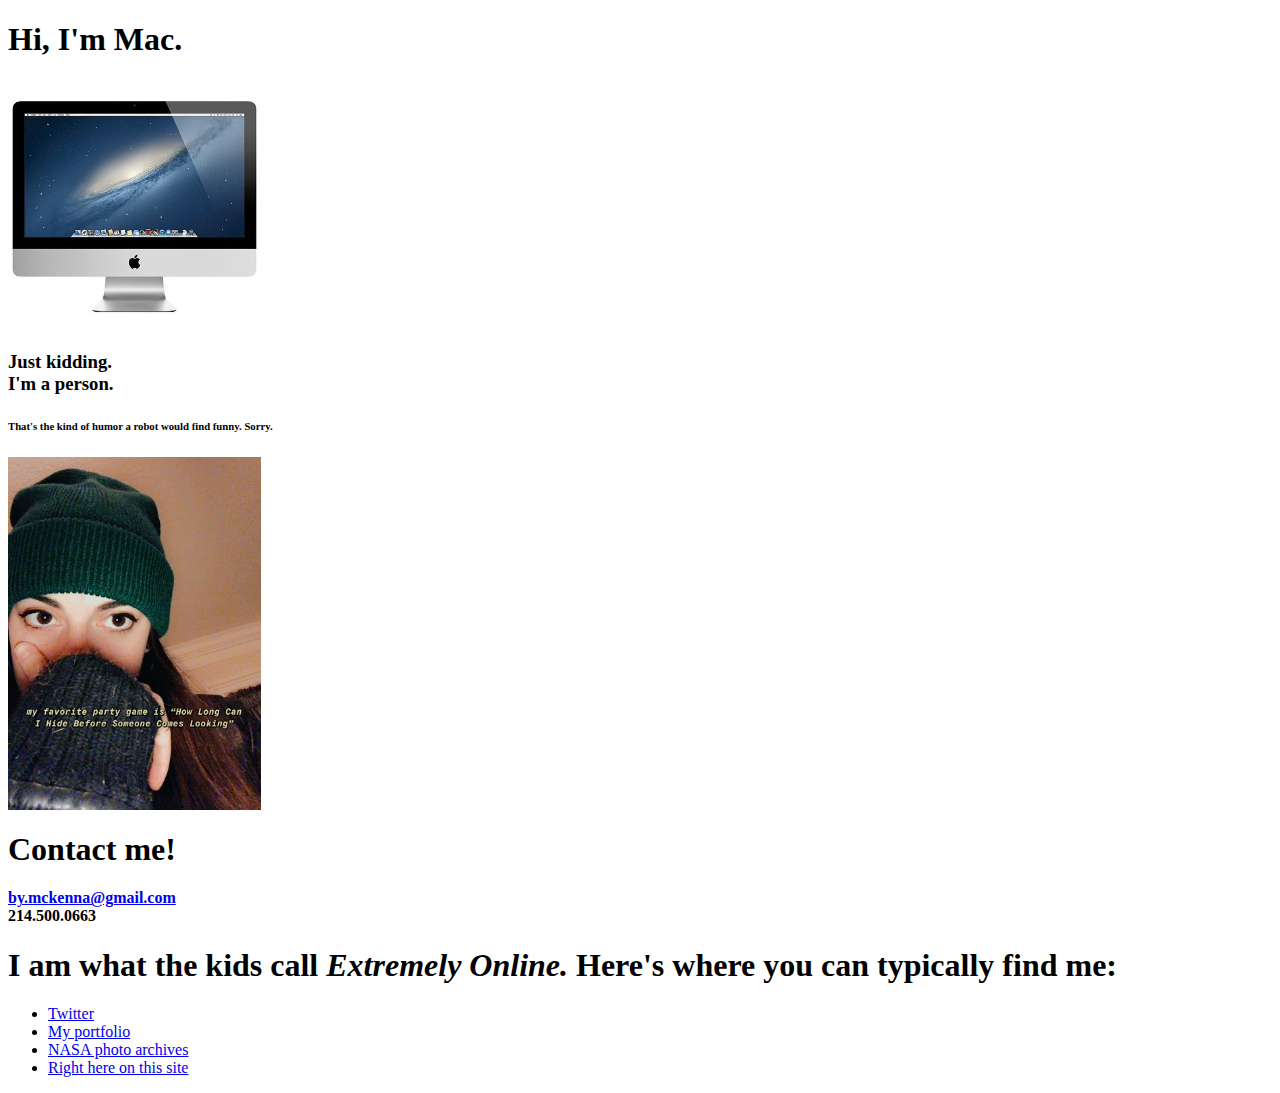
==== index.html @ 70e38996 "fixed index" ====
<!DOCTYPE html PUBLIC "-//W3C//DTD XHTML 1.0 Transitional//EN"
   "http://www.w3.org/TR/xhtml1/DTD/xhtml1-transitional.dtd">

<html xmlns="http://www.w3.org/1999/xhtml">
  <head>
    <title>Mac Blair</title>
    <meta http-equiv="content-type"
		content="text/html;charset=utf-8" />
  </head>
  <body>
    <h1>Hi, I'm Mac.</h1>
      <p><img width="20%" src="maccomputer.jpeg" alt="A Mac computer."/></p>
      <h3>Just kidding.<br/>
          I'm a person.
      </h3>
      <h6>That's the kind of humor a robot would find funny. Sorry.
      </h6>
    <p><a href="mailto:by.mckenna@gmail.com"><img width="20%" src="picofme.jpeg" alt="Me in a beanie. Caption says that my favorite party game is hiding. No seeking allowed."/></a></p>
    <h1>Contact me!</h1>
      <h4><a href="mailto:by.mckenna@gmail.com">by.mckenna@gmail.com</a><br/>
          214.500.0663
      </h4>
    <h1>I am what the kids call <em>Extremely Online.</em> Here's where you can typically find me:</h1>
      <ul>
        <li><a href="https://www.twitter.com/macblairlife">Twitter</a></li>
        <li><a href="http://www.macblairlife.com">My portfolio</a></li>
        <li><a href="https://www.nasa.gov/multimedia/imagegallery/index.html">NASA photo archives</a></li>
        <li><a href="old_index.html">Right here on this site</a></li>
      </ul>
  </body>
</html>
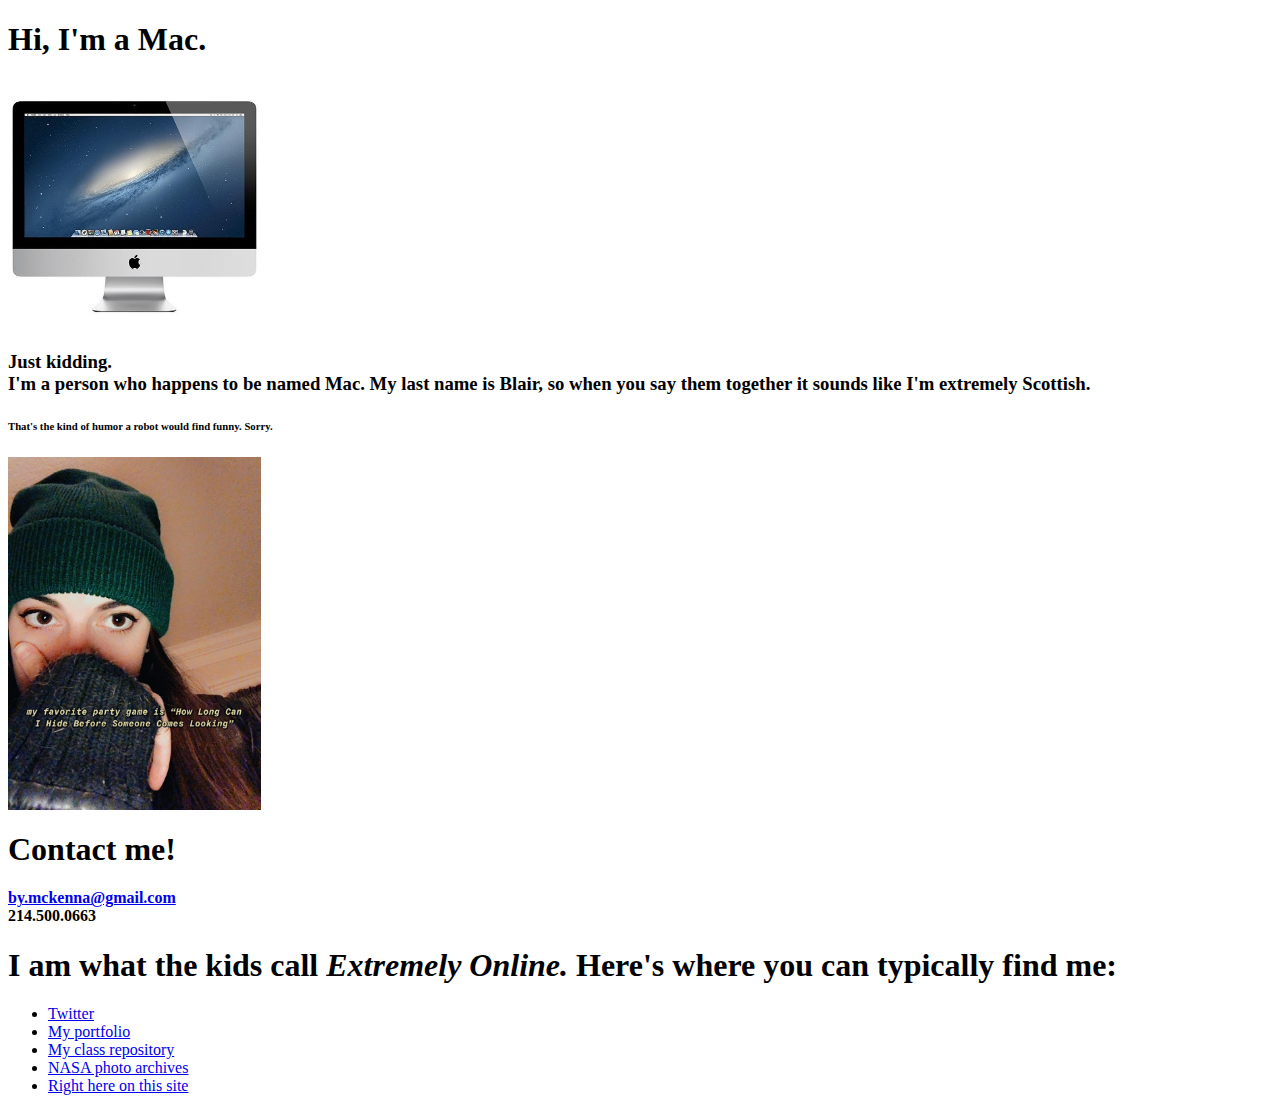
==== commit f83184f0: "added another link" ====
--- a/index.html
+++ b/index.html
@@ -8,10 +8,10 @@
 		content="text/html;charset=utf-8" />
   </head>
   <body>
-    <h1>Hi, I'm Mac.</h1>
+    <h1>Hi, I'm a Mac.</h1>
       <p><img width="20%" src="maccomputer.jpeg" alt="A Mac computer."/></p>
       <h3>Just kidding.<br/>
-          I'm a person.
+          I'm a person who happens to be named Mac. My last name is Blair, so when you say them together it sounds like I'm extremely Scottish.
       </h3>
       <h6>That's the kind of humor a robot would find funny. Sorry.
       </h6>
@@ -24,6 +24,7 @@
       <ul>
         <li><a href="https://www.twitter.com/macblairlife">Twitter</a></li>
         <li><a href="http://www.macblairlife.com">My portfolio</a></li>
+        <li><a href="https://github.com/J4502-SS19/mac-blair">My class repository</a></li>
         <li><a href="https://www.nasa.gov/multimedia/imagegallery/index.html">NASA photo archives</a></li>
         <li><a href="old_index.html">Right here on this site</a></li>
       </ul>
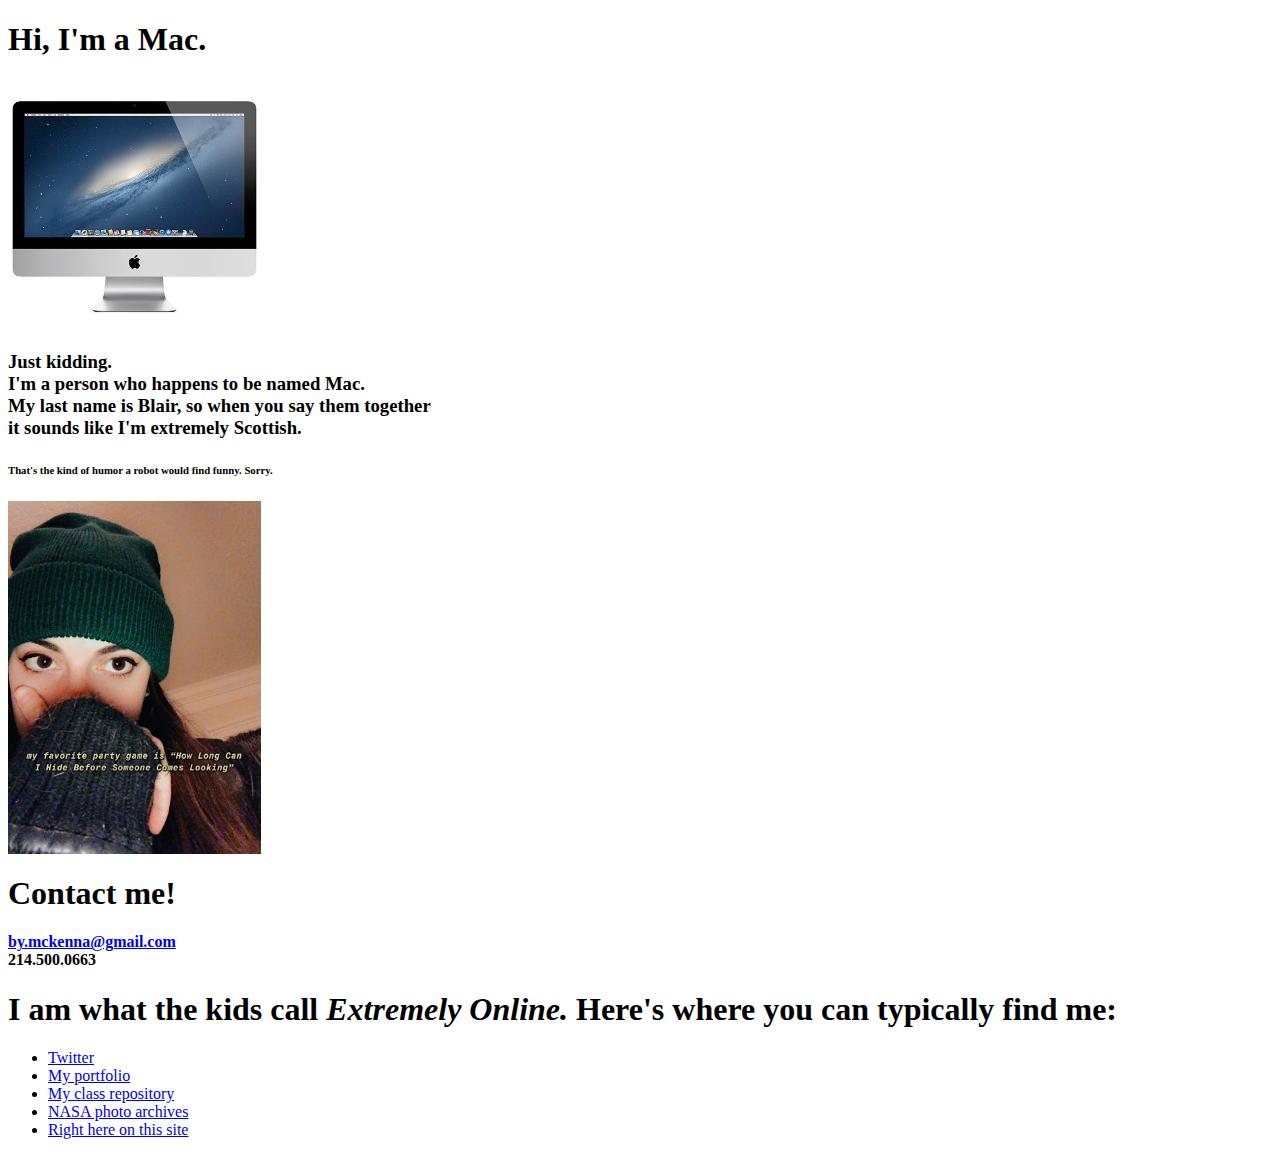
==== commit 992ca63b: "line breaks" ====
--- a/index.html
+++ b/index.html
@@ -11,7 +11,9 @@
     <h1>Hi, I'm a Mac.</h1>
       <p><img width="20%" src="maccomputer.jpeg" alt="A Mac computer."/></p>
       <h3>Just kidding.<br/>
-          I'm a person who happens to be named Mac. My last name is Blair, so when you say them together it sounds like I'm extremely Scottish.
+          I'm a person who happens to be named Mac.<br/>
+          My last name is Blair, so when you say them together<br/>
+          it sounds like I'm extremely Scottish.
       </h3>
       <h6>That's the kind of humor a robot would find funny. Sorry.
       </h6>
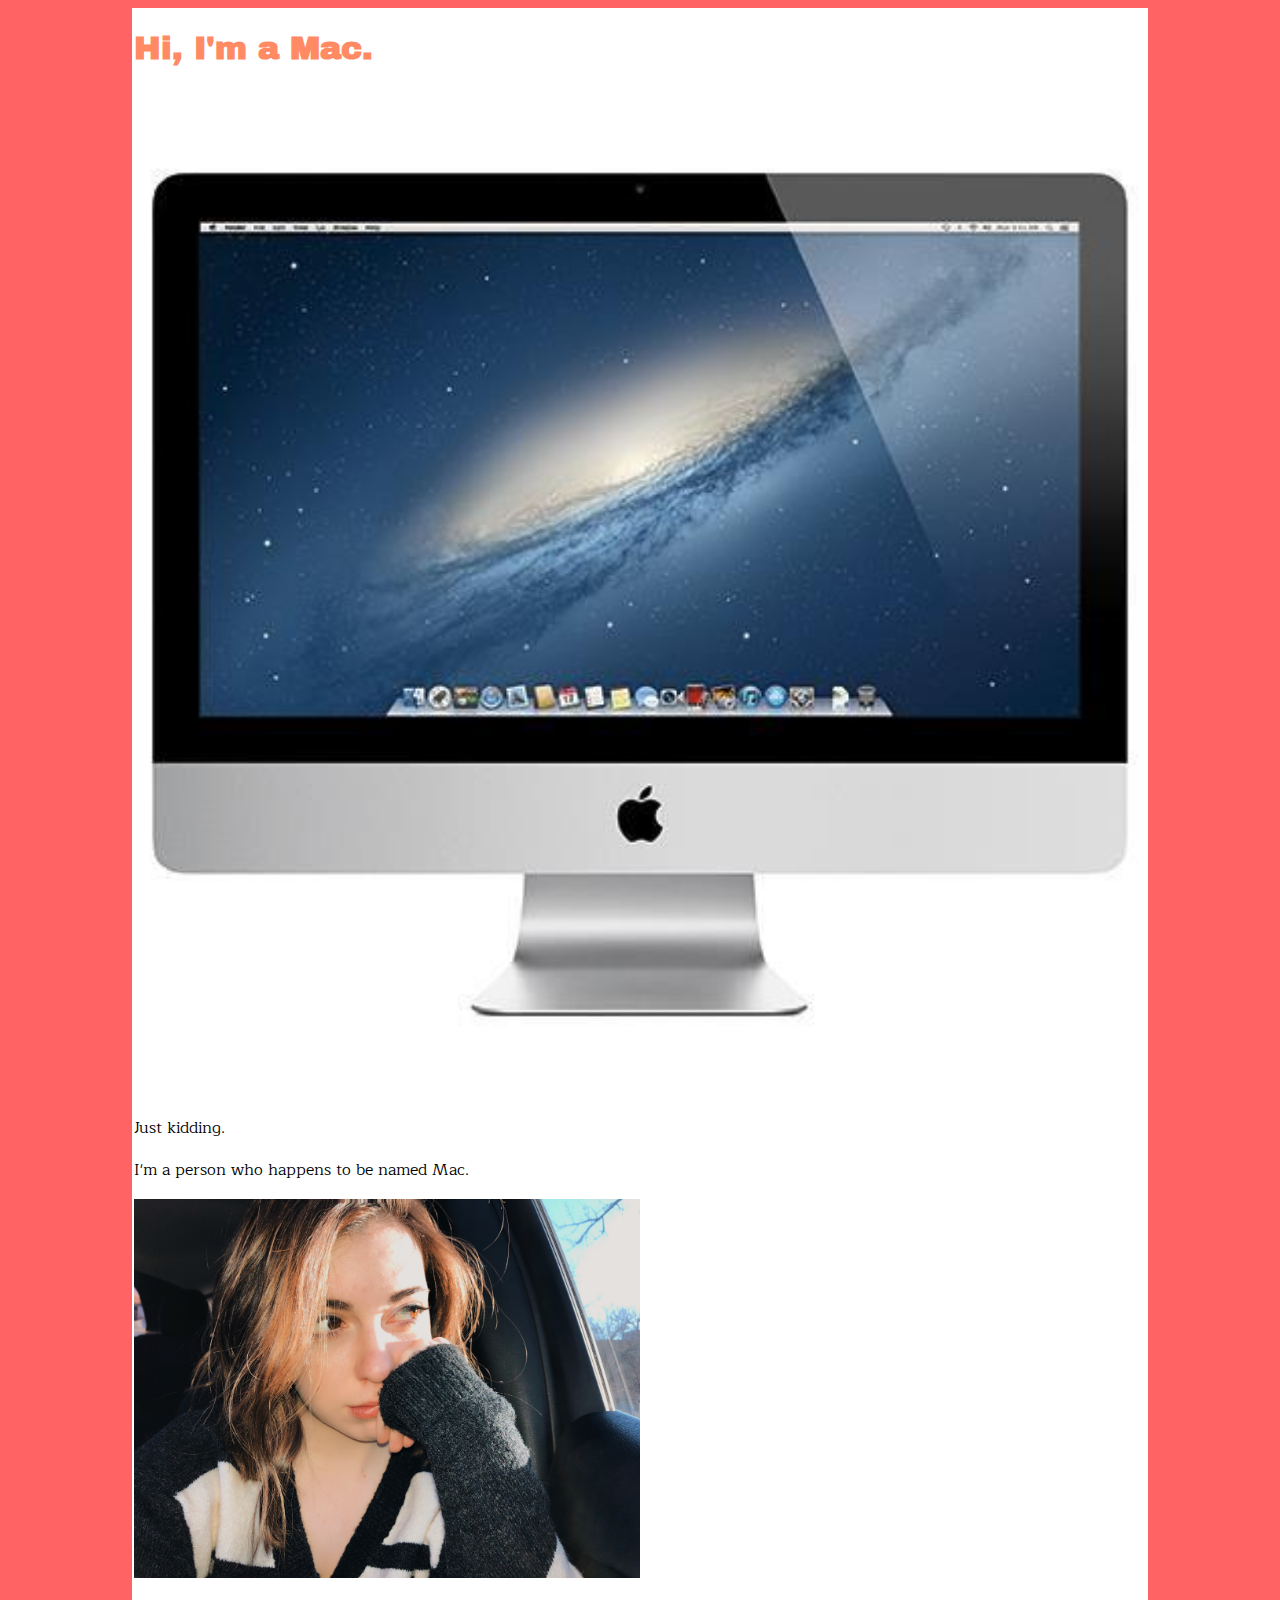
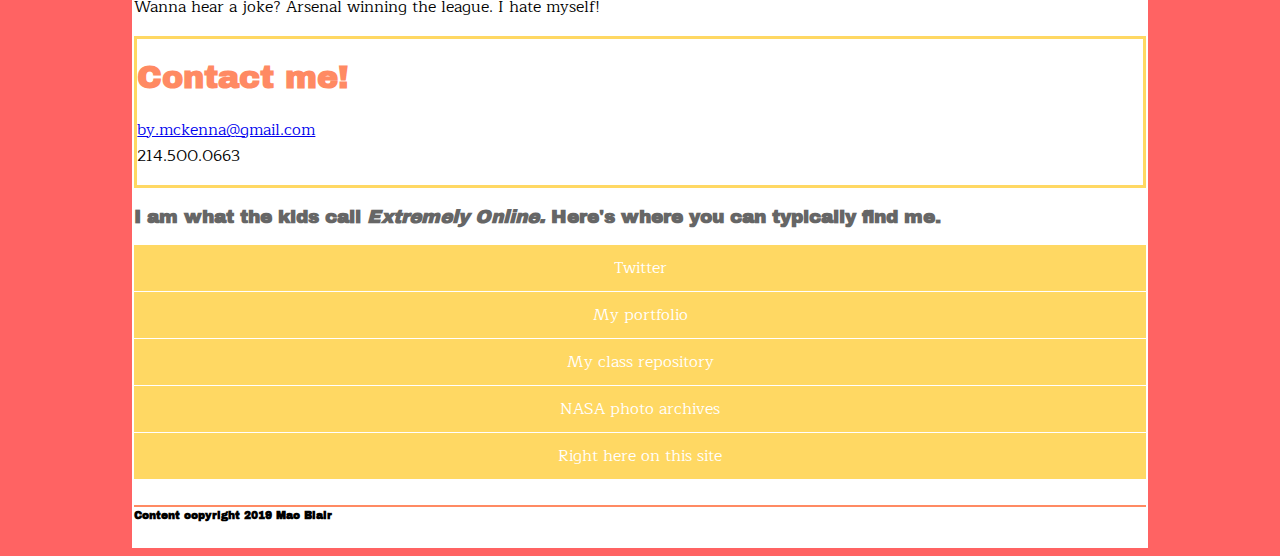
==== commit 402ee79c: "Added CSS" ====
--- a/index.html
+++ b/index.html
@@ -4,31 +4,34 @@
 <html xmlns="http://www.w3.org/1999/xhtml">
   <head>
     <title>Mac Blair</title>
-    <meta http-equiv="content-type"
-		content="text/html;charset=utf-8" />
+    <meta http-equiv="content-type" content="text/html;charset=utf-8" />
+    <meta name="viewport" content="width=device-width, initial-scale=1"/>
+    <link href="https://fonts.googleapis.com/css?family=Archivo+Black|Maitree:400,600" rel="stylesheet">
+    <link rel="stylesheet" type="text/css" href="style.css"/>
+</style>
   </head>
   <body>
+    <div id="container">
     <h1>Hi, I'm a Mac.</h1>
-      <p><img width="20%" src="maccomputer.jpeg" alt="A Mac computer."/></p>
-      <h3>Just kidding.<br/>
-          I'm a person who happens to be named Mac.<br/>
-          My last name is Blair, so when you say them together<br/>
-          it sounds like I'm extremely Scottish.
-      </h3>
-      <h6>That's the kind of humor a robot would find funny. Sorry.
-      </h6>
-    <p><a href="mailto:by.mckenna@gmail.com"><img width="20%" src="picofme.jpeg" alt="Me in a beanie. Caption says that my favorite party game is hiding. No seeking allowed."/></a></p>
+      <p><img width="100%" src="maccomputer.jpeg" alt="A Mac computer."/></p>
+      <p>Just kidding.</p>
+      <p>I'm a person who happens to be named Mac.</p>
+      <p><a href="mailto:by.mckenna@gmail.com"><img width="50%" src="pictureofme.jpg" alt="Me in a beanie. Caption says that my favorite party game is hiding. No seeking allowed."/></a></p>
+      <p>Wanna hear a joke? Arsenal winning the league. I hate myself!</p>
+      <div id="contact">
     <h1>Contact me!</h1>
-      <h4><a href="mailto:by.mckenna@gmail.com">by.mckenna@gmail.com</a><br/>
-          214.500.0663
-      </h4>
-    <h1>I am what the kids call <em>Extremely Online.</em> Here's where you can typically find me:</h1>
-      <ul>
+      <p><a href="mailto:by.mckenna@gmail.com">by.mckenna@gmail.com</a><br/>
+          214.500.0663</p>
+    </div>
+    <h3>I am what the kids call <em>Extremely Online.</em> Here's where you can typically find me.</h3>
+      <ul id="nav">
         <li><a href="https://www.twitter.com/macblairlife">Twitter</a></li>
         <li><a href="http://www.macblairlife.com">My portfolio</a></li>
         <li><a href="https://github.com/J4502-SS19/mac-blair">My class repository</a></li>
         <li><a href="https://www.nasa.gov/multimedia/imagegallery/index.html">NASA photo archives</a></li>
         <li><a href="old_index.html">Right here on this site</a></li>
       </ul>
+      <h6 id="footer">Content copyright 2019 Mac Blair</h6>
+    </div>
   </body>
 </html>
--- a/style.css
+++ b/style.css
@@ -0,0 +1,71 @@
+p {
+  color: #000;
+  font-family: "Maitree", Helvetica, sans-serif
+}
+
+h1 {
+  color: #FF8A63;
+  font-family: "Archivo Black", Helvetica, sans-serif;
+}
+
+h3 {
+  color: #666;
+  font-family: "Archivo Black", Helvetica, sans-serif;
+}
+
+h6 {
+  color: #000;
+  font-family: "Archivo Black", Helvetica, sans-serif;
+}
+
+body {
+		background-color: #FF6363;
+}
+
+#container {
+    background-color: #fff;
+    width: 80%;
+    padding: 2px;
+		margin: 0 auto;
+}
+
+#contact {
+    background-color: #fff;
+    border-color: #FFD863;
+    border-style: solid;
+}
+
+#nav {
+    padding: 0;
+	  list-style-type: none;
+}
+
+#nav li {
+		margin: 0;
+		padding: 0;
+		border-bottom: 1px solid #fff;
+}
+
+#nav a:link, #nav a:visited {
+		display: block;
+		color: #fff;
+		background-color: #FFD863;
+		text-align: center;
+		text-decoration: none;
+		padding: 10px;
+		font-family: "Maitree", Helvetica, sans-serif;
+}
+
+#nav a:hover, #nav a:active {
+		background-color: #FFCF41;
+}
+
+#footer {
+    font-family:"Archivo Black", Helvetica, sans-serif;
+    border-top: 2px solid #FF8A63;
+    padding-top: 3px
+}
+
+img {
+	border: none;
+}
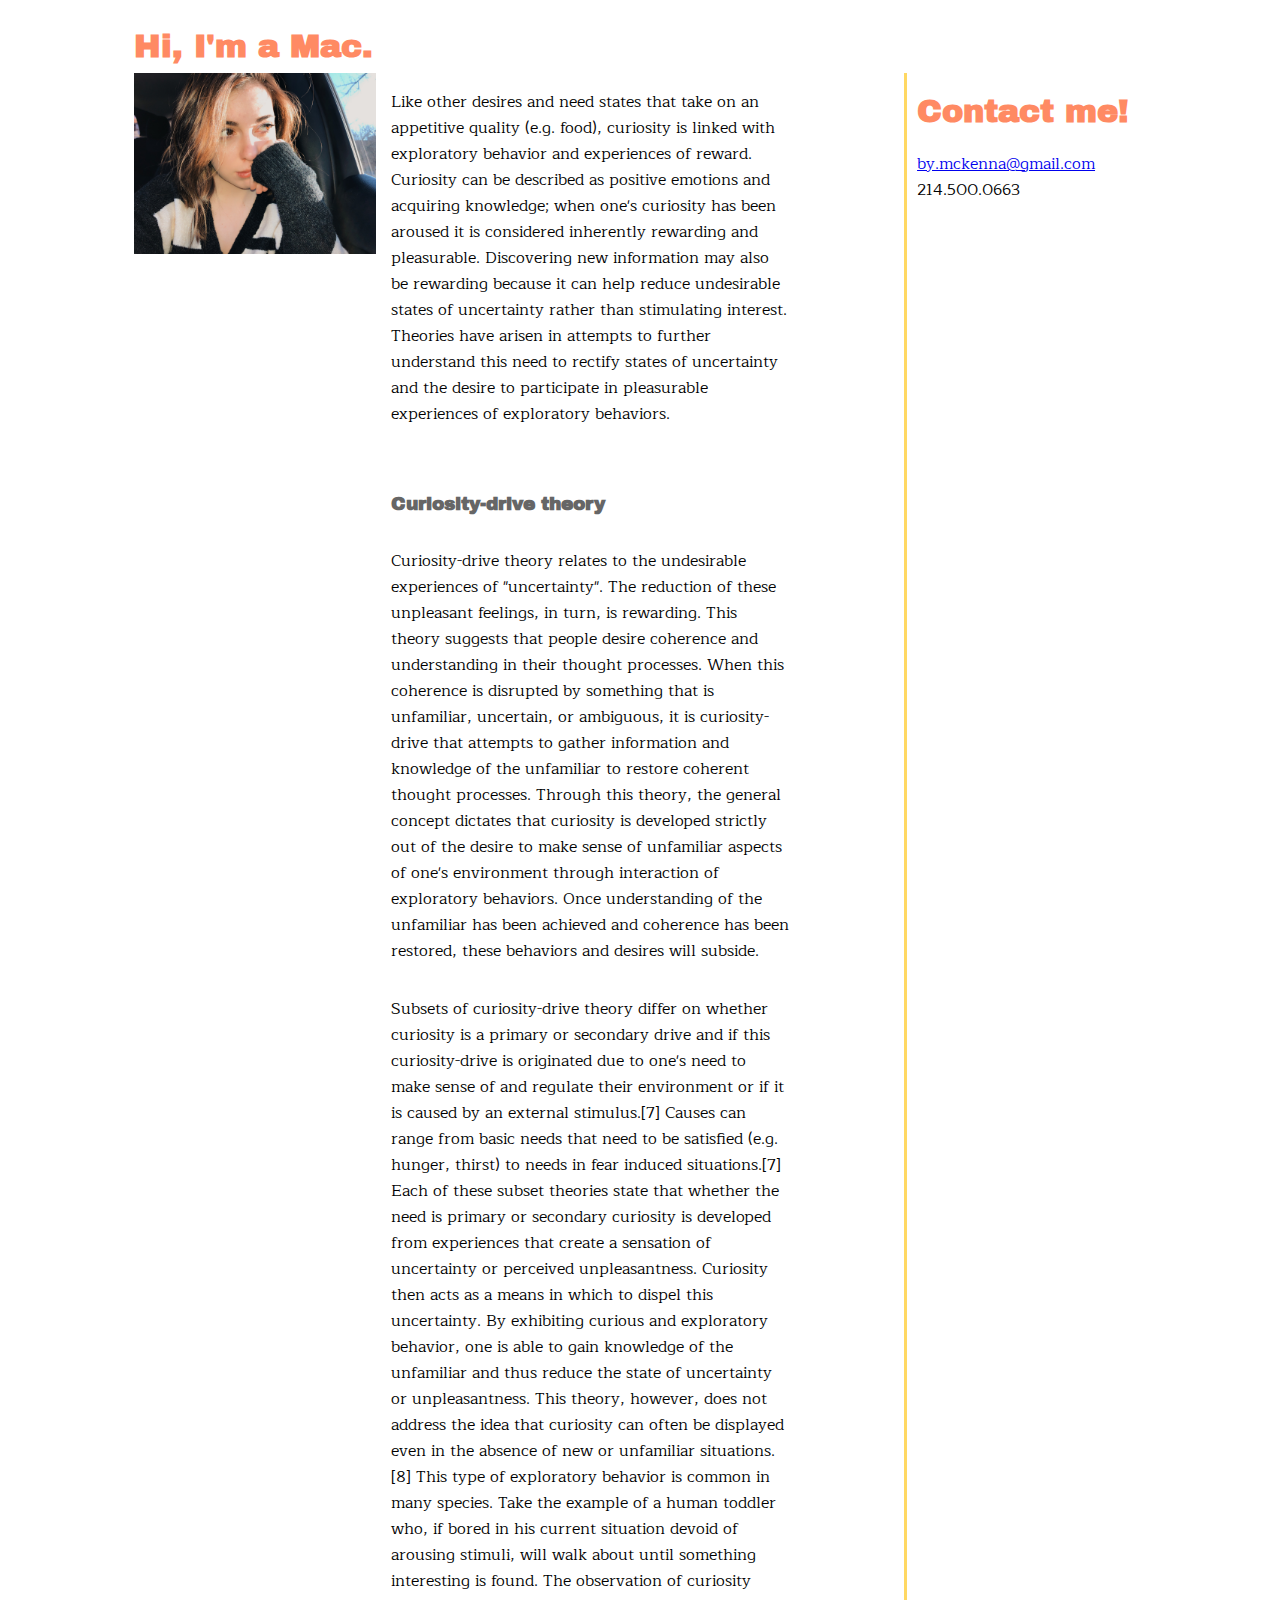
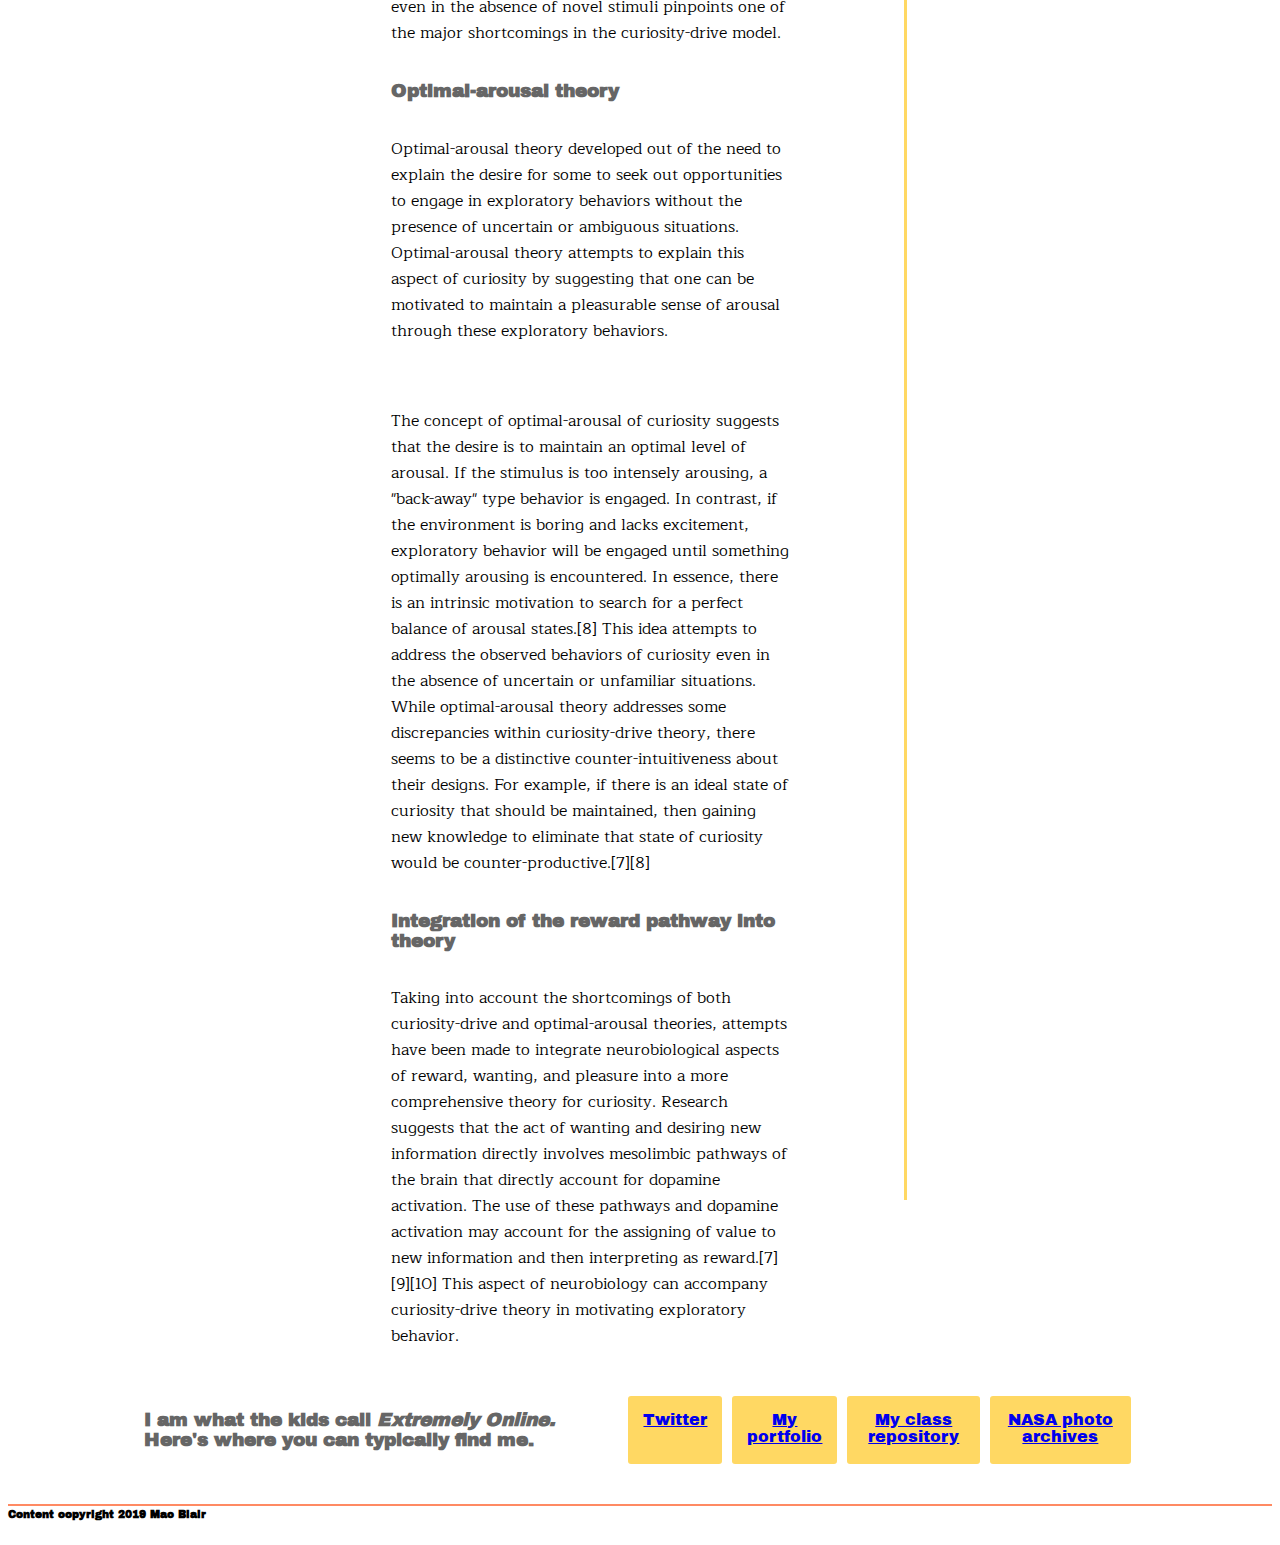
==== commit 7e98a55c: "grid assignment" ====
--- a/index.html
+++ b/index.html
@@ -1,37 +1,46 @@
-<!DOCTYPE html PUBLIC "-//W3C//DTD XHTML 1.0 Transitional//EN"
-   "http://www.w3.org/TR/xhtml1/DTD/xhtml1-transitional.dtd">
-
-<html xmlns="http://www.w3.org/1999/xhtml">
+<!DOCTYPE html>
+<html lang="en">
   <head>
     <title>Mac Blair</title>
-    <meta http-equiv="content-type" content="text/html;charset=utf-8" />
+    <meta charset="UTF-8">
     <meta name="viewport" content="width=device-width, initial-scale=1"/>
-    <link href="https://fonts.googleapis.com/css?family=Archivo+Black|Maitree:400,600" rel="stylesheet">
+    <link href="https://fonts.googleapis.com/css?family=Archivo+Black|Maitree:400,600" rel="stylesheet"/>
     <link rel="stylesheet" type="text/css" href="style.css"/>
-</style>
   </head>
   <body>
-    <div id="container">
-    <h1>Hi, I'm a Mac.</h1>
-      <p><img width="100%" src="maccomputer.jpeg" alt="A Mac computer."/></p>
-      <p>Just kidding.</p>
-      <p>I'm a person who happens to be named Mac.</p>
-      <p><a href="mailto:by.mckenna@gmail.com"><img width="50%" src="pictureofme.jpg" alt="Me in a beanie. Caption says that my favorite party game is hiding. No seeking allowed."/></a></p>
-      <p>Wanna hear a joke? Arsenal winning the league. I hate myself!</p>
-      <div id="contact">
+    <div class="container">
+    <article>
+      <header class="introtext">
+        <h1>Hi, I'm a Mac.</h1>
+      </header>
+      <div class="authorphoto">
+        <a href="mailto:by.mckenna@gmail.com"><img width="100%" src="pictureofme.jpg" alt="Me in a beanie. Caption says that my favorite party game is hiding. No seeking allowed."/></a>
+      </div>
+      <section class="introbody">
+          <p>Like other desires and need states that take on an appetitive quality (e.g. food), curiosity is linked with exploratory behavior and experiences of reward. Curiosity can be described as positive emotions and acquiring knowledge; when one's curiosity has been aroused it is considered inherently rewarding and pleasurable. Discovering new information may also be rewarding because it can help reduce undesirable states of uncertainty rather than stimulating interest. Theories have arisen in attempts to further understand this need to rectify states of uncertainty and the desire to participate in pleasurable experiences of exploratory behaviors.<p>
+        <h3>Curiosity-drive theory</h3>
+          <p>Curiosity-drive theory relates to the undesirable experiences of "uncertainty". The reduction of these unpleasant feelings, in turn, is rewarding. This theory suggests that people desire coherence and understanding in their thought processes. When this coherence is disrupted by something that is unfamiliar, uncertain, or ambiguous, it is curiosity-drive that attempts to gather information and knowledge of the unfamiliar to restore coherent thought processes. Through this theory, the general concept dictates that curiosity is developed strictly out of the desire to make sense of unfamiliar aspects of one's environment through interaction of exploratory behaviors. Once understanding of the unfamiliar has been achieved and coherence has been restored, these behaviors and desires will subside.</p>
+          <p>Subsets of curiosity-drive theory differ on whether curiosity is a primary or secondary drive and if this curiosity-drive is originated due to one's need to make sense of and regulate their environment or if it is caused by an external stimulus.[7] Causes can range from basic needs that need to be satisfied (e.g. hunger, thirst) to needs in fear induced situations.[7] Each of these subset theories state that whether the need is primary or secondary curiosity is developed from experiences that create a sensation of uncertainty or perceived unpleasantness. Curiosity then acts as a means in which to dispel this uncertainty. By exhibiting curious and exploratory behavior, one is able to gain knowledge of the unfamiliar and thus reduce the state of uncertainty or unpleasantness. This theory, however, does not address the idea that curiosity can often be displayed even in the absence of new or unfamiliar situations.[8] This type of exploratory behavior is common in many species. Take the example of a human toddler who, if bored in his current situation devoid of arousing stimuli, will walk about until something interesting is found. The observation of curiosity even in the absence of novel stimuli pinpoints one of the major shortcomings in the curiosity-drive model. </p>
+        <h3>Optimal-arousal theory</h3>
+          <p>Optimal-arousal theory developed out of the need to explain the desire for some to seek out opportunities to engage in exploratory behaviors without the presence of uncertain or ambiguous situations. Optimal-arousal theory attempts to explain this aspect of curiosity by suggesting that one can be motivated to maintain a pleasurable sense of arousal through these exploratory behaviors.<p>
+          <p>The concept of optimal-arousal of curiosity suggests that the desire is to maintain an optimal level of arousal. If the stimulus is too intensely arousing, a "back-away" type behavior is engaged. In contrast, if the environment is boring and lacks excitement, exploratory behavior will be engaged until something optimally arousing is encountered. In essence, there is an intrinsic motivation to search for a perfect balance of arousal states.[8] This idea attempts to address the observed behaviors of curiosity even in the absence of uncertain or unfamiliar situations. While optimal-arousal theory addresses some discrepancies within curiosity-drive theory, there seems to be a distinctive counter-intuitiveness about their designs. For example, if there is an ideal state of curiosity that should be maintained, then gaining new knowledge to eliminate that state of curiosity would be counter-productive.[7][8]</p>
+        <h3>Integration of the reward pathway into theory</h3>
+          <p>Taking into account the shortcomings of both curiosity-drive and optimal-arousal theories, attempts have been made to integrate neurobiological aspects of reward, wanting, and pleasure into a more comprehensive theory for curiosity. Research suggests that the act of wanting and desiring new information directly involves mesolimbic pathways of the brain that directly account for dopamine activation. The use of these pathways and dopamine activation may account for the assigning of value to new information and then interpreting as reward.[7][9][10] This aspect of neurobiology can accompany curiosity-drive theory in motivating exploratory behavior.</p>
+      </section>
+      <div class="contact">
     <h1>Contact me!</h1>
       <p><a href="mailto:by.mckenna@gmail.com">by.mckenna@gmail.com</a><br/>
           214.500.0663</p>
-    </div>
-    <h3>I am what the kids call <em>Extremely Online.</em> Here's where you can typically find me.</h3>
-      <ul id="nav">
-        <li><a href="https://www.twitter.com/macblairlife">Twitter</a></li>
-        <li><a href="http://www.macblairlife.com">My portfolio</a></li>
-        <li><a href="https://github.com/J4502-SS19/mac-blair">My class repository</a></li>
-        <li><a href="https://www.nasa.gov/multimedia/imagegallery/index.html">NASA photo archives</a></li>
-        <li><a href="old_index.html">Right here on this site</a></li>
-      </ul>
-      <h6 id="footer">Content copyright 2019 Mac Blair</h6>
-    </div>
+      </div>
+    </article>
+    <section class="links">
+      <h3>I am what the kids call <em>Extremely Online.</em> Here's where you can typically find me.</h3>
+        <div class="item"><a href="https://www.twitter.com/macblairlife">Twitter</a></div>
+        <div class="item"><a href="http://www.macblairlife.com">My portfolio</a></div>
+        <div class="item"><a href="https://github.com/J4502-SS19/mac-blair">My class repository</a></div>
+        <div class="item"><a href="https://www.nasa.gov/multimedia/imagegallery/index.html">NASA photo archives</a></div>
+    </section>
+  </div>
+    <h6 id="footer">Content copyright 2019 Mac Blair</h6>
   </body>
 </html>
--- a/style.css
+++ b/style.css
@@ -19,45 +19,102 @@
 }
 
 body {
-		background-color: #FF6363;
+		background-color: white;
 }
 
-#container {
-    background-color: #fff;
-    width: 80%;
-    padding: 2px;
-		margin: 0 auto;
+.links {
+	display: flex;
+	flex-direction: column;
+	padding: 10px;
+	background: #fff;
+  	border-radius: 5px;
+	margin: auto;
 }
 
-#contact {
-    background-color: #fff;
-    border-color: #FFD863;
-    border-style: solid;
+.item {
+  flex-basis: auto;
+	color: #fff;
+	padding: 15px;
+	margin: 5px;
+	background: #FFD863;
+	border-radius: 3px;
+  text-align: center;
+  font-family: "Archivo Black", Helvetica, sans-serif
 }
 
-#nav {
-    padding: 0;
-	  list-style-type: none;
+@media screen and (min-width:800px) {
+  .container {
+    max-width: 80%;
+    margin: auto;
+  }
+  article {
+    display: grid;
+    grid-template-columns: 1fr 1fr 1fr;
+    grid-template-rows: 50px 1fr 150px;
+    grid-gap: 15px;
+    grid-template-areas:
+          "a a a"
+          "b c c"
+          "d c c";
+    align-content: space-between;
+    justify-content: space-between;
+    margin-bottom: 1em;
+  }
+  .introbody {
+    display: grid;
+    max-width: 80%;
+    justify-self: stretch;
+  }
+  .links {
+  		flex-direction: row;
+  		justify-content: space-around;
+  	}
 }
 
-#nav li {
-		margin: 0;
-		padding: 0;
-		border-bottom: 1px solid #fff;
+@media screen and (min-width:1000px) {
+  .container {
+    max-width: 80%;
+    margin: auto;
+  }
+  article {
+    display: grid;
+    grid-template-columns: 1fr 1fr 1fr 1fr;
+    grid-template-rows: 50px 1fr 150px;
+    grid-gap: 15px;
+    grid-template-areas:
+          "a a a a"
+          "b c c d"
+          ". c c .";
+    align-content: space-between;
+    justify-content: space-between;
+    margin-bottom: 1em;
+  }
+  	.links {
+  		flex-direction: row;
+  		justify-content: space-around;
+  	}
 }
 
-#nav a:link, #nav a:visited {
-		display: block;
-		color: #fff;
-		background-color: #FFD863;
-		text-align: center;
-		text-decoration: none;
-		padding: 10px;
-		font-family: "Maitree", Helvetica, sans-serif;
+.introtext {
+  grid-area: a;
+
 }
 
-#nav a:hover, #nav a:active {
-		background-color: #FFCF41;
+.authorphoto {
+  grid-area: b;
+}
+
+.introbody {
+  grid-area: c;
+}
+
+.contact {
+    border-left-color: #FFD863;
+    border-left-style: solid;
+    padding-left: 10px;
+    text-align: left;
+    grid-area: d;
+    justify-self: flex-start;
 }
 
 #footer {
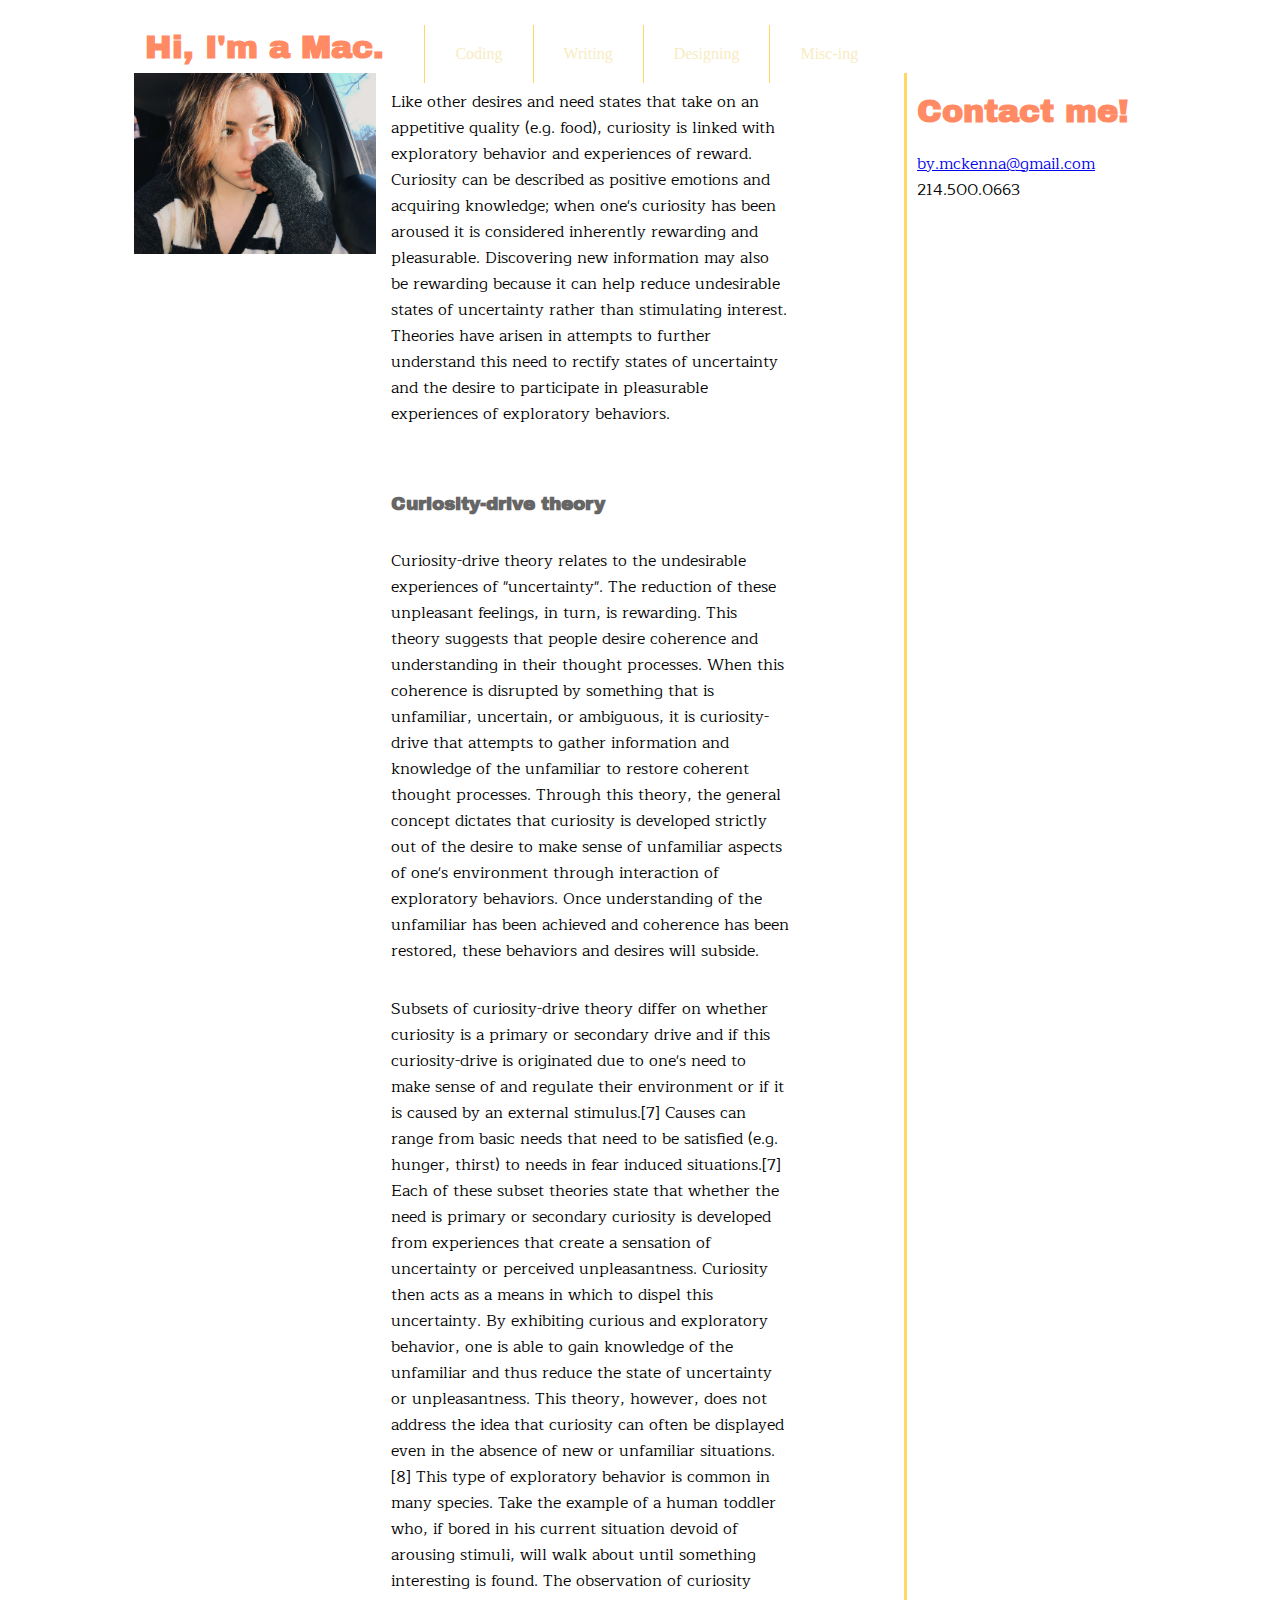
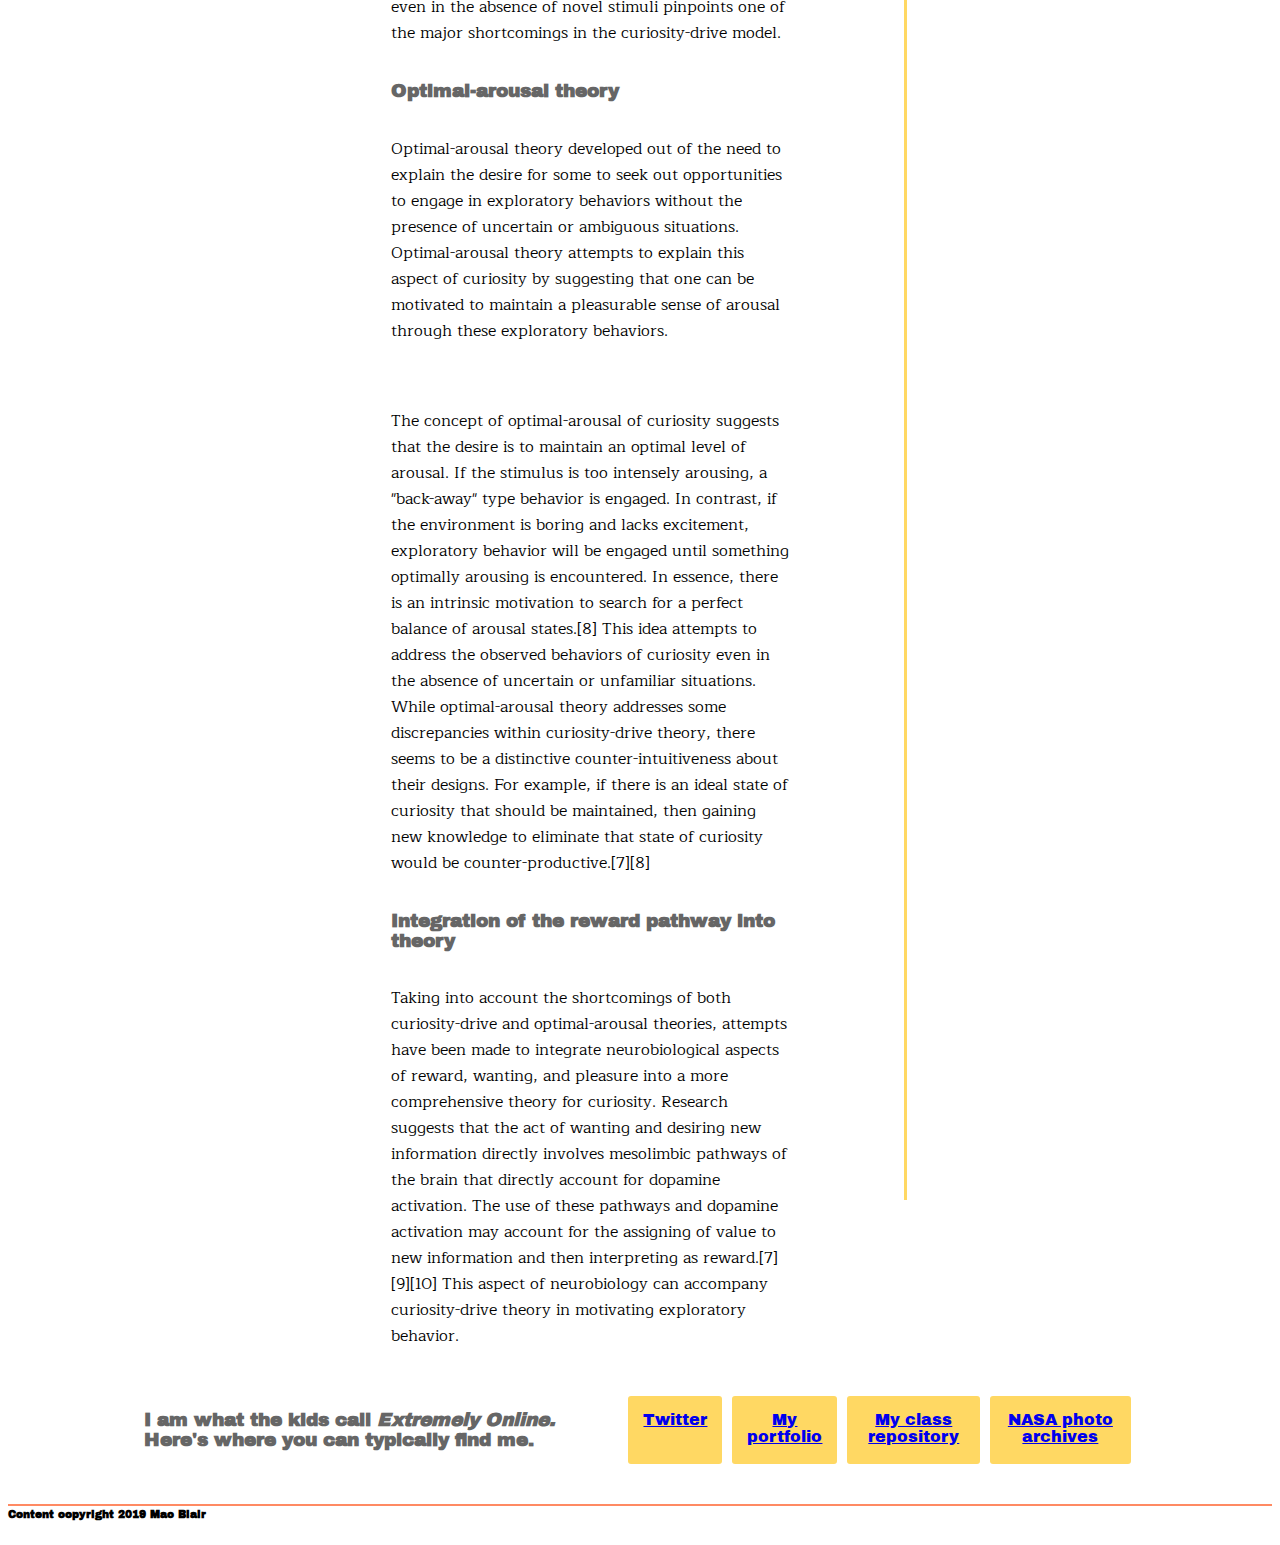
==== commit 3ec6d84b: "working on js" ====
--- a/index.html
+++ b/index.html
@@ -6,12 +6,22 @@
     <meta name="viewport" content="width=device-width, initial-scale=1"/>
     <link href="https://fonts.googleapis.com/css?family=Archivo+Black|Maitree:400,600" rel="stylesheet"/>
     <link rel="stylesheet" type="text/css" href="style.css"/>
+    <script src="https://code.jquery.com/jquery-1.12.0.min.js"></script>
+    <script src="menu.js" type="text/javascript"></script>
   </head>
   <body>
     <div class="container">
     <article>
       <header class="introtext">
         <h1>Hi, I'm a Mac.</h1>
+        <nav>
+            <a class="menu-trigger" href="#">&#9776;</a>
+          <ul>
+            <li><a href="#">Coding</a></li>
+            <li><a href="#">Writing</a></li>
+            <li><a href="#">Designing</a></li>
+            <li><a href="#">Misc-ing</a></li>
+          </ul>
       </header>
       <div class="authorphoto">
         <a href="mailto:by.mckenna@gmail.com"><img width="100%" src="pictureofme.jpg" alt="Me in a beanie. Caption says that my favorite party game is hiding. No seeking allowed."/></a>
--- a/style.css
+++ b/style.css
@@ -20,6 +20,60 @@
 
 body {
 		background-color: white;
+}
+
+nav ul li {
+    display: block;
+    border-left: 1px solid #FFD863;
+}
+
+nav a {
+    color: #f8ecc2;
+    display: block;
+    text-decoration: none;
+    padding: 20px 30px;
+}
+
+header {
+    display: flex;
+    flex-flow: row;
+    background-color: white;
+    margin: 1px;
+    padding: 0px 10px;
+}
+
+.menu-trigger {
+    order: 0;
+    font-size: 1.75em;
+    width: 2em;
+}
+
+nav ul {
+    display: none;
+}
+
+@media screen and (min-width: 700px){
+
+    nav ul {
+        display: flex;
+    }
+
+    nav ul li {
+        border-top: none;
+    }
+
+    .menu-trigger {
+        display: none;
+    }
+
+    nav {
+        order: 2;
+    }
+
+    header h1 {
+        order: 1;
+    }
+
 }
 
 .links {
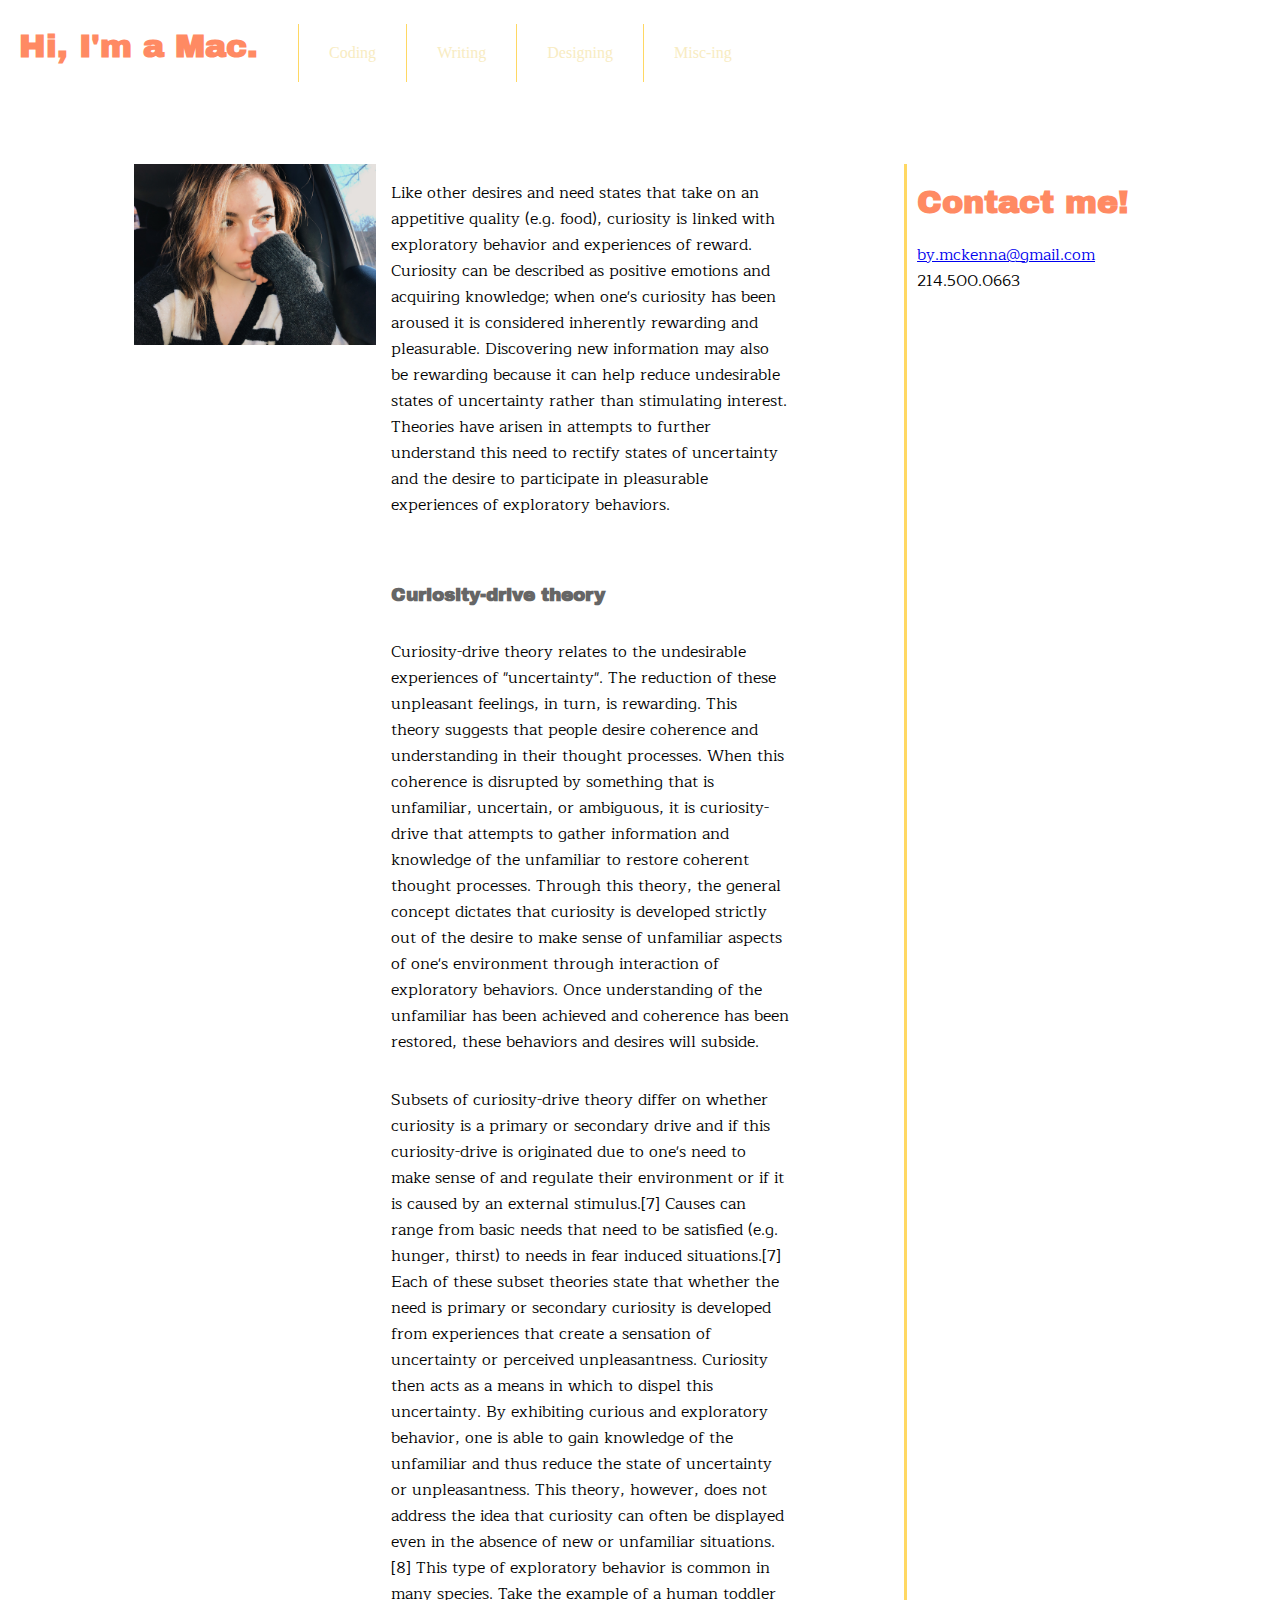
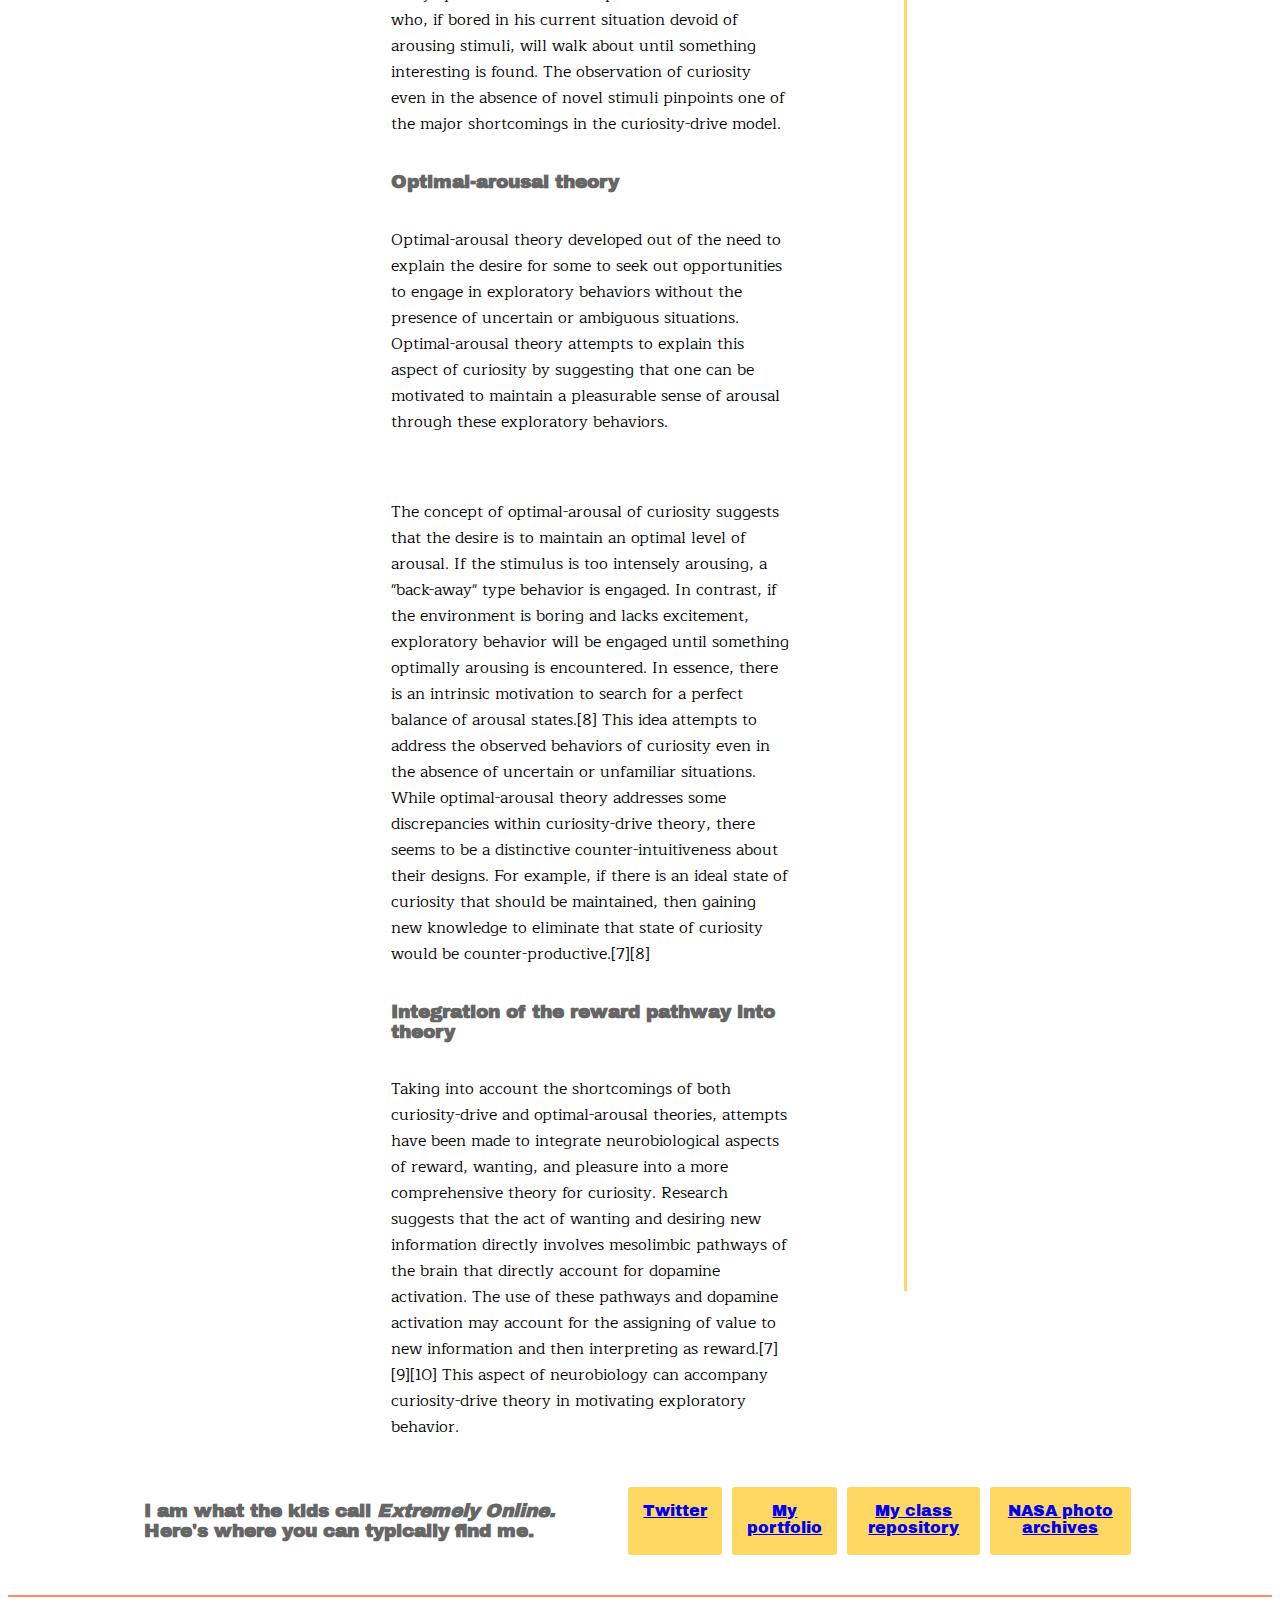
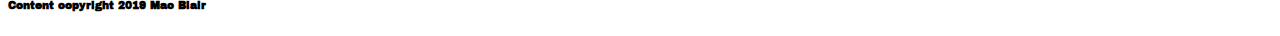
==== commit 392a757e: "FIXED JS" ====
--- a/index.html
+++ b/index.html
@@ -2,16 +2,12 @@
 <html lang="en">
   <head>
     <title>Mac Blair</title>
-    <meta charset="UTF-8">
-    <meta name="viewport" content="width=device-width, initial-scale=1"/>
+    <meta http-equiv="content-type" content="text/html;charset=utf-8" name="viewport" content="width=device-width, initial-scale=1"/>
     <link href="https://fonts.googleapis.com/css?family=Archivo+Black|Maitree:400,600" rel="stylesheet"/>
     <link rel="stylesheet" type="text/css" href="style.css"/>
     <script src="https://code.jquery.com/jquery-1.12.0.min.js"></script>
     <script src="menu.js" type="text/javascript"></script>
   </head>
-  <body>
-    <div class="container">
-    <article>
       <header class="introtext">
         <h1>Hi, I'm a Mac.</h1>
         <nav>
@@ -23,6 +19,9 @@
             <li><a href="#">Misc-ing</a></li>
           </ul>
       </header>
+  <div class="container">
+  <article>
+    <body>
       <div class="authorphoto">
         <a href="mailto:by.mckenna@gmail.com"><img width="100%" src="pictureofme.jpg" alt="Me in a beanie. Caption says that my favorite party game is hiding. No seeking allowed."/></a>
       </div>
--- a/style.css
+++ b/style.css
@@ -34,6 +34,10 @@
     padding: 20px 30px;
 }
 
+nav ul {
+  display: none;
+}
+
 header {
     display: flex;
     flex-flow: row;
@@ -46,10 +50,6 @@
     order: 0;
     font-size: 1.75em;
     width: 2em;
-}
-
-nav ul {
-    display: none;
 }
 
 @media screen and (min-width: 700px){
